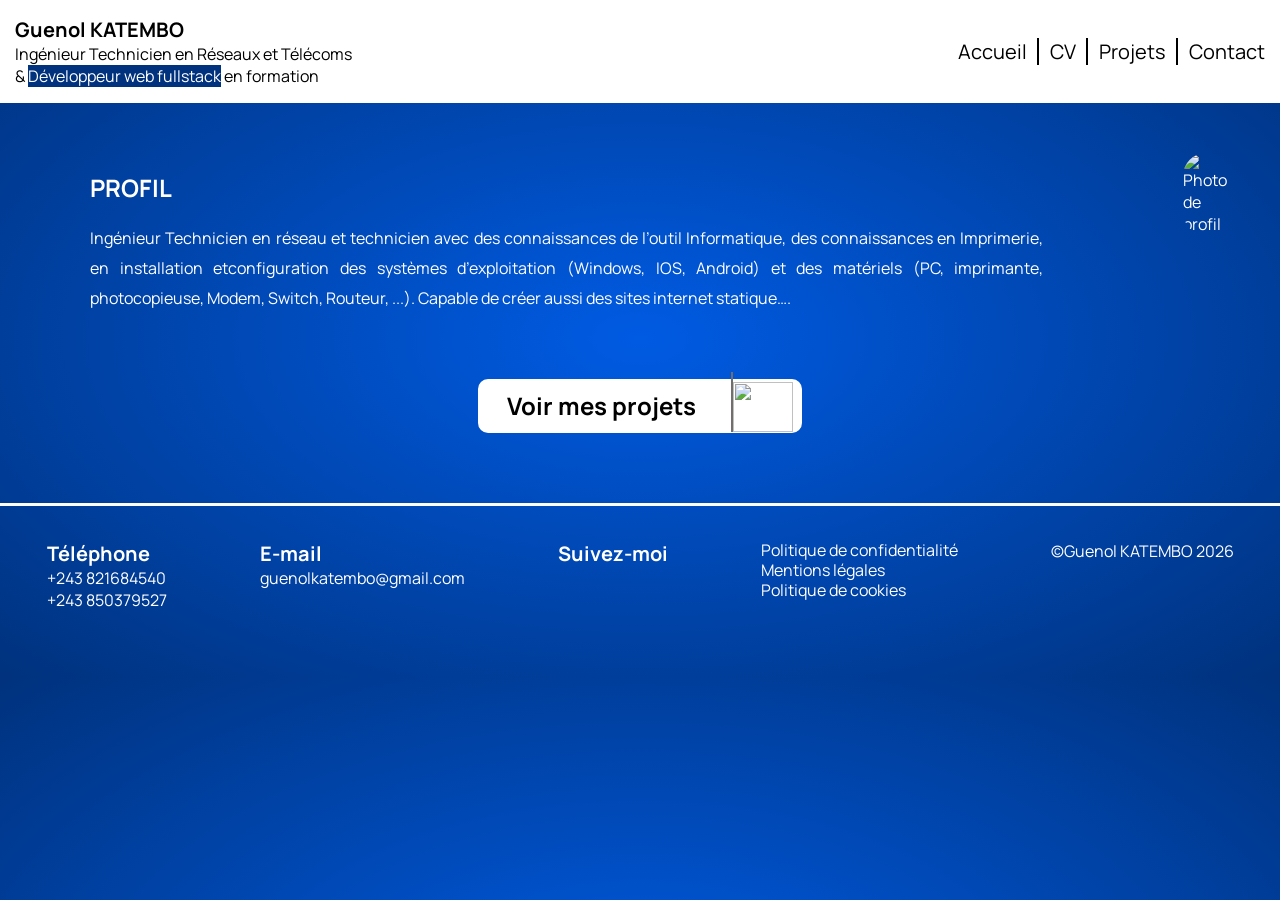
==== index.html @ f01c059b "Ajout des fichiers de base html et css" ====
<!DOCTYPE html>
<html lang="en">

<head>
    <meta charset="UTF-8">
    <meta name="viewport" content="width=device-width, initial-scale=1.0">
    <link rel="stylesheet" href="style.css">
    <link rel="preconnect" href="https://fonts.googleapis.com">
    <link rel="preconnect" href="https://fonts.gstatic.com" crossorigin>
    <link href="https://fonts.googleapis.com/css2?family=Manrope&family=Montserrat&display=swap" rel="stylesheet">
    <title>Accueil</title>
</head>

<body>
    <header>
        <div class="nom-grade">
            <p><strong>Guenol KATEMBO</strong><br>Ingénieur Technicien en Réseaux et Télécoms <br>& <mark>Développeur web fullstack</mark> en formation</p>
        </div>
        <nav class="nav-entete">
            <ul>
                <li>
                    <a class="nav-entete-list Accueil" href="index.html">Accueil</a>
                </li>
                <li class="nav-entete-list">
                    <a href="cv.html">CV</a>
                </li>
                <li class="nav-entete-list">
                    <a href="Projets.html">Projets</a>
                </li>
                <li class="nav-entete-list">
                    <a href="Contact.html">Contact</a>
                </li>
            </ul>
        </nav>
    </header>
    <main>
        <section class="mon-profil">
            <div class="mon-profil-h1">
                <h1>PROFIL</h1>
                <p>Ingénieur Technicien en réseau et technicien avec des connaissances de l’outil Informatique, des
                    connaissances en Imprimerie, en installation etconfiguration des systèmes d’exploitation (Windows, IOS,
                    Android) et des matériels (PC, imprimante, photocopieuse, Modem, Switch, Routeur, ...). Capable de créer
                    aussi des sites internet statique….
                </p>
            </div>
            <div>
                <img class="photo-principal" src="img/GUENOL BON copie.jpg" alt="Photo de profil">
            </div>
        </section>
        <div class="CTA">
            <p>Voir mes projets</p>
            <a href="Projets.html"><img class="cta-arrow" src="img/chevron-right.svg" alt=""></a>
        </div>
    </main>
    <footer>
        <hr>
        <nav class="nav-piedpage">
            <p><strong>Téléphone</strong><br>+243 821684540 <br>+243 850379527</p>
            <p><strong>E-mail</strong><br>guenolkatembo@gmail.com</p>
            <p><strong>Suivez-moi</strong><br>
                <a href=""></a><a href=""></a><a href=""></a><a href=""></a><a href=""></a><a href=""></a>
            </p>
            <p class="autre-nav-piedpage">
                <a href="">Politique de confidentialité</a>
                <a href="">Mentions légales</a>
                <a href="">Politique de cookies</a>
            </p>
            <p>©Guenol KATEMBO 2026</p>
        </nav>
    </footer>
</body>

</html>
---- style.css ----
body{
    background: radial-gradient(#005BE3 0%, #00327d 100%);
    color:white;
    margin: 0px;
    font-size: 1em;
    font-family: 'Manrope', sans-serif;
}
header{
    display: flex;
    justify-content: space-between;
    background-color: white;
    color:black;
    padding-left: 15px;
    padding-right: 15px;
    align-items: center;
}
.nav-entete-list{
    border-left: 2px solid black;
    padding-left: 11px; 
}

.nav-entete ul{
    align-items: center;
    display: flex; 
    list-style: none;
    gap: 10px;
    font-size: 1.25em;
}
.Accueil{
   border-left: 2px solid white; 
}
a{
    text-decoration: none;
    color:black;
}
h1{
    font-size: 1.5em;
}
.mon-profil{
    display: flex;
    justify-content: space-between;
    margin: 50px;
    gap: 60px;
}
.photo-principal{
    width: 617px;
    height: 471px;
    border-radius: 23px;
}
.mon-profil-h1{
    padding-right: 80px;
    padding-left: 40px;
    line-height: 30px;
    text-align: justify;
}
hr{
    height: 3px;
    color:white;
    border-width:0;
    background-color:white;
    margin-top: 70px;
}
.nav-piedpage{
    display: flex;
    flex-direction: row;
    justify-content: space-around;
    padding: 10px 0px 50px 0px;
}
.autre-nav-piedpage{
    display: flex;
    flex-direction: column;
    color: white;
    line-height: 20px;
}
.autre-nav-piedpage a{
    color: white;
}
.CTA{
    display: flex;
    justify-content: space-around;
    align-items: center;
    margin: auto;
    border: 2px solid white;
    border-radius: 10px;
    width: 300px;
    height: 50px;
    font-size: 24px;
    background-color: white;
    font-weight: bold;
    color: black;
    padding-left: 20px;
    gap: 20px;
}
.cta-arrow{
    width: 60px;
    height: 50px;
    border-left: 2px solid #716e6e;
    border-color: #716e6e;
    padding-top: 10px;
}
strong{
    font-size: 1.25em;
}
mark{
    background-color: #00327d;
    color:white
}
.contact-h1-cta{
    display: flex;
    gap: 300px;
    margin: auto;
    padding: 50px 50px 50px 150px ;
}
.contact-moi{
    display: flex;
    flex-direction: column;
    align-items: flex-start;
    padding-left: 150px;
}
.contact-moi div{
    display: flex;
    flex-direction: column;
    align-items: flex-start;
}
form {
    display: flex;
    flex-direction: column;
    border: 1px solid white;
    padding: 10px;
    background-color: #00327d;
}
.form-ligne{
    display: flex;
    flex-direction: row;
}
label {
    margin-bottom: 3px;
}
input[type='submit'] {
  width: 150px;
  margin: auto;
}
input,
textarea {
  padding: 15px;
  border-radius: 3px;
  border: none;
}
.h1-contact, .h1-projet {
    font-weight: lighter;
    font-size: 2em;
}
.h1-contact strong{
    font-weight: bold;
}
h2 {
    display: flex;
    justify-content: flex-end;
    align-items: center;
    padding-right: 10px;
    width: 264px;
    height: 64px;
    border:1px solid white;
    font-size: 1.5em;
    border-radius: 0px 10px 10px 0px;
}
.p-crowdfunding, .p-coworking {
    display: flex;
    justify-content: space-around;
    text-align: justify;
    line-height: 30px;
    gap: 100px;
    padding-left: 240px;
}
.h1-projet {
    padding: 50px 0px 50px 15px;
}
.image-crowd, .image-cowork {
    width: 370px;
    height: 283px;
    border-radius: 23px;
    padding-right: 10px;
}
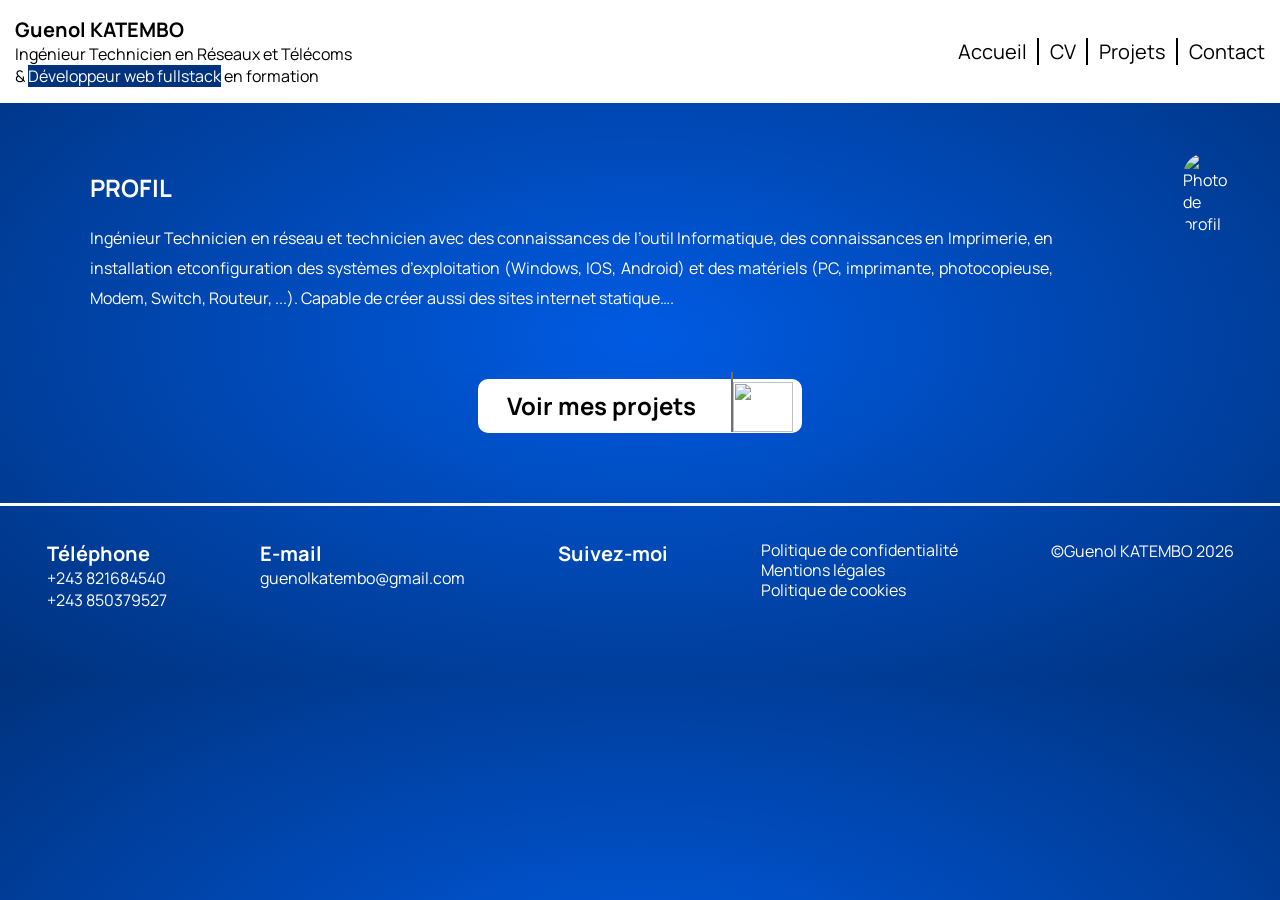
==== commit 03e057f4: "Modification des icones dans Footer" ====
--- a/index.html
+++ b/index.html
@@ -5,6 +5,7 @@
     <meta charset="UTF-8">
     <meta name="viewport" content="width=device-width, initial-scale=1.0">
     <link rel="stylesheet" href="style.css">
+    <link rel="stylesheet" href="https://cdn.jsdelivr.net/npm/@fortawesome/fontawesome-free@7.2.0/css/fontawesome.min.css">
     <link rel="preconnect" href="https://fonts.googleapis.com">
     <link rel="preconnect" href="https://fonts.gstatic.com" crossorigin>
     <link href="https://fonts.googleapis.com/css2?family=Manrope&family=Montserrat&display=swap" rel="stylesheet">
@@ -57,8 +58,8 @@
         <nav class="nav-piedpage">
             <p><strong>Téléphone</strong><br>+243 821684540 <br>+243 850379527</p>
             <p><strong>E-mail</strong><br>guenolkatembo@gmail.com</p>
-            <p><strong>Suivez-moi</strong><br>
-                <a href=""></a><a href=""></a><a href=""></a><a href=""></a><a href=""></a><a href=""></a>
+            <p class="lien-suimoi"><strong>Suivez-moi</strong><br>
+                <a href=""><img src="img/x.avif" alt=""></a><a href=""><img src="img/fb.avif" alt=""></a><a href=""><img src="img/insta.avif" alt=""></a>
             </p>
             <p class="autre-nav-piedpage">
                 <a href="">Politique de confidentialité</a>
--- a/style.css
+++ b/style.css
@@ -1,81 +1,94 @@
-body{
+body {
     background: radial-gradient(#005BE3 0%, #00327d 100%);
-    color:white;
+    color: white;
     margin: 0px;
     font-size: 1em;
     font-family: 'Manrope', sans-serif;
 }
-header{
+
+header {
     display: flex;
     justify-content: space-between;
     background-color: white;
-    color:black;
+    color: black;
     padding-left: 15px;
     padding-right: 15px;
     align-items: center;
 }
-.nav-entete-list{
+
+.nav-entete-list {
     border-left: 2px solid black;
-    padding-left: 11px; 
-}
-
-.nav-entete ul{
-    align-items: center;
-    display: flex; 
+    padding-left: 11px;
+}
+
+.nav-entete ul {
+    align-items: center;
+    display: flex;
     list-style: none;
     gap: 10px;
     font-size: 1.25em;
 }
-.Accueil{
-   border-left: 2px solid white; 
-}
-a{
+
+.Accueil {
+    border-left: 2px solid white;
+}
+
+a {
     text-decoration: none;
-    color:black;
-}
-h1{
+    color: black;
+}
+
+h1 {
     font-size: 1.5em;
 }
-.mon-profil{
+
+.mon-profil {
     display: flex;
     justify-content: space-between;
     margin: 50px;
-    gap: 60px;
-}
-.photo-principal{
-    width: 617px;
-    height: 471px;
+    gap: 50px;
+}
+
+.photo-principal {
+    width: 494px;
+    height: 377px;
     border-radius: 23px;
 }
-.mon-profil-h1{
+
+.mon-profil-h1 {
     padding-right: 80px;
     padding-left: 40px;
     line-height: 30px;
     text-align: justify;
 }
-hr{
+
+hr {
     height: 3px;
-    color:white;
-    border-width:0;
-    background-color:white;
+    color: white;
+    border-width: 0;
+    background-color: white;
     margin-top: 70px;
 }
-.nav-piedpage{
+
+.nav-piedpage {
     display: flex;
     flex-direction: row;
     justify-content: space-around;
     padding: 10px 0px 50px 0px;
 }
-.autre-nav-piedpage{
+
+.autre-nav-piedpage {
     display: flex;
     flex-direction: column;
     color: white;
     line-height: 20px;
 }
-.autre-nav-piedpage a{
-    color: white;
-}
-.CTA{
+
+.autre-nav-piedpage a {
+    color: white;
+}
+
+.CTA {
     display: flex;
     justify-content: space-around;
     align-items: center;
@@ -91,37 +104,44 @@
     padding-left: 20px;
     gap: 20px;
 }
-.cta-arrow{
+
+.cta-arrow {
     width: 60px;
     height: 50px;
     border-left: 2px solid #716e6e;
     border-color: #716e6e;
     padding-top: 10px;
 }
-strong{
+
+strong {
     font-size: 1.25em;
 }
-mark{
+
+mark {
     background-color: #00327d;
-    color:white
-}
-.contact-h1-cta{
+    color: white
+}
+
+.contact-h1-cta {
     display: flex;
     gap: 300px;
     margin: auto;
-    padding: 50px 50px 50px 150px ;
-}
-.contact-moi{
+    padding: 50px 50px 50px 150px;
+}
+
+.contact-moi {
     display: flex;
     flex-direction: column;
     align-items: flex-start;
     padding-left: 150px;
 }
-.contact-moi div{
+
+.contact-moi div {
     display: flex;
     flex-direction: column;
     align-items: flex-start;
 }
+
 form {
     display: flex;
     flex-direction: column;
@@ -129,30 +149,39 @@
     padding: 10px;
     background-color: #00327d;
 }
-.form-ligne{
+
+.form-ligne {
     display: flex;
     flex-direction: row;
 }
+
 label {
     margin-bottom: 3px;
 }
+
 input[type='submit'] {
-  width: 150px;
-  margin: auto;
-}
+    width: 150px;
+    margin: auto;
+}
+
 input,
 textarea {
-  padding: 15px;
-  border-radius: 3px;
-  border: none;
-}
-.h1-contact, .h1-projet {
+    padding: 15px;
+    border-radius: 3px;
+    border: none;
+}
+
+.h1-contact,
+.h1-projet,
+.h1-cv {
     font-weight: lighter;
     font-size: 2em;
 }
-.h1-contact strong{
+
+.h1-contact strong {
     font-weight: bold;
 }
+
 h2 {
     display: flex;
     justify-content: flex-end;
@@ -160,11 +189,15 @@
     padding-right: 10px;
     width: 264px;
     height: 64px;
-    border:1px solid white;
+    border: 1px solid white;
     font-size: 1.5em;
     border-radius: 0px 10px 10px 0px;
 }
-.p-crowdfunding, .p-coworking {
+
+.p-crowdfunding,
+.p-coworking,
+.p-competence,
+.s-experience {
     display: flex;
     justify-content: space-around;
     text-align: justify;
@@ -172,12 +205,82 @@
     gap: 100px;
     padding-left: 240px;
 }
-.h1-projet {
+
+.h1-projet,
+.h1-cv {
     padding: 50px 0px 50px 15px;
 }
-.image-crowd, .image-cowork {
+
+.image-crowd,
+.image-cowork,
+.image-ik {
     width: 370px;
     height: 283px;
     border-radius: 23px;
     padding-right: 10px;
+}
+
+.image-ik2 {
+    width: 283px;
+    height: 370px;
+    border-radius: 23px;
+    padding-right: 10px;
+}
+
+.h2-cv {
+    background-color: white;
+    color: #00327d;
+}
+
+h3 {
+    font-weight: lighter;
+    font-size: 1.25em;
+}
+
+h3 strong {
+    font-weight: bold;
+    font-size: 1em;
+}
+
+.Etudes {
+    display: block;
+    text-align: justify;
+    line-height: 25px;
+    gap: 100px;
+    padding-left: 240px;
+    padding-bottom: 50px;
+}
+
+.p-competence {
+    display: block;
+    text-align: justify;
+    line-height: 25px;
+    gap: 100px;
+    padding: 0px 100px 10px 240px;
+}
+
+a:hover {
+    color: #005BE3;
+}
+
+a:active {
+    border-bottom: 3px solid salmon;
+}
+
+.autre-nav-piedpage :focus {
+    background-color: rgb(175, 26, 209);
+}
+
+.lien-suimoi {
+    display: block;
+}
+
+.lien-suimoi img {
+    width: 20%;
+}
+
+@media (max-height: 960px) {
+    body {
+        align-items: baseline;
+    }
 }
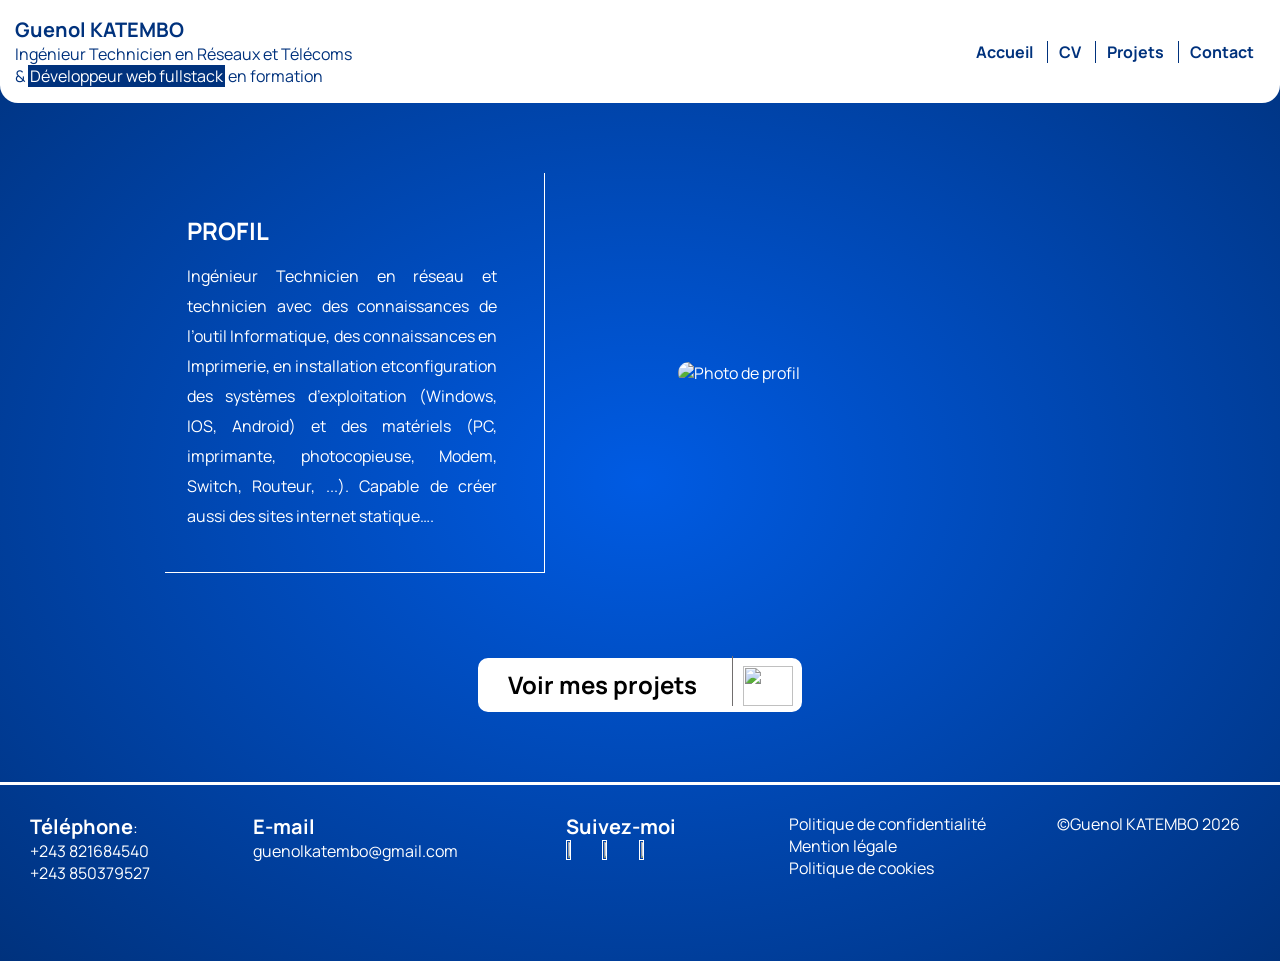
==== commit a67ffd99: "Modification entete et pied de page de la page Acceuil et CV + Responsive Tablette" ====
--- a/index.html
+++ b/index.html
@@ -5,7 +5,8 @@
     <meta charset="UTF-8">
     <meta name="viewport" content="width=device-width, initial-scale=1.0">
     <link rel="stylesheet" href="style.css">
-    <link rel="stylesheet" href="https://cdn.jsdelivr.net/npm/@fortawesome/fontawesome-free@7.2.0/css/fontawesome.min.css">
+    <link rel="stylesheet"
+        href="https://cdn.jsdelivr.net/npm/@fortawesome/fontawesome-free@7.2.0/css/fontawesome.min.css">
     <link rel="preconnect" href="https://fonts.googleapis.com">
     <link rel="preconnect" href="https://fonts.gstatic.com" crossorigin>
     <link href="https://fonts.googleapis.com/css2?family=Manrope&family=Montserrat&display=swap" rel="stylesheet">
@@ -14,60 +15,64 @@
 
 <body>
     <header>
-        <div class="nom-grade">
-            <p><strong>Guenol KATEMBO</strong><br>Ingénieur Technicien en Réseaux et Télécoms <br>& <mark>Développeur web fullstack</mark> en formation</p>
+        <div>
+            <p><strong>Guenol KATEMBO</strong><br>Ingénieur Technicien en Réseaux et Télécoms <br>& <mark>Développeur
+                    web fullstack</mark> en formation</p>
         </div>
         <nav class="nav-entete">
-            <ul>
-                <li>
-                    <a class="nav-entete-list Accueil" href="index.html">Accueil</a>
-                </li>
-                <li class="nav-entete-list">
-                    <a href="cv.html">CV</a>
-                </li>
-                <li class="nav-entete-list">
-                    <a href="Projets.html">Projets</a>
-                </li>
-                <li class="nav-entete-list">
-                    <a href="Contact.html">Contact</a>
-                </li>
-            </ul>
+            <a class="nav-entete-list Accueil" href="index.html">Accueil</a>
+            <a class="nav-entete-list" href="cv.html">CV</a>
+            <a class="nav-entete-list" href="Projets.html">Projets</a>
+            <a class="nav-entete-list" href="Contact.html">Contact</a>
         </nav>
     </header>
     <main>
         <section class="mon-profil">
-            <div class="mon-profil-h1">
-                <h1>PROFIL</h1>
-                <p>Ingénieur Technicien en réseau et technicien avec des connaissances de l’outil Informatique, des
-                    connaissances en Imprimerie, en installation etconfiguration des systèmes d’exploitation (Windows, IOS,
-                    Android) et des matériels (PC, imprimante, photocopieuse, Modem, Switch, Routeur, ...). Capable de créer
-                    aussi des sites internet statique….
-                </p>
-            </div>
-            <div>
-                <img class="photo-principal" src="img/GUENOL BON copie.jpg" alt="Photo de profil">
+            <div class="mon-profil-main">
+                <div class="mon-profil-text">
+                    <h1>PROFIL</h1>
+                    <p>Ingénieur Technicien en réseau et technicien avec des connaissances de l’outil Informatique, des
+                        connaissances en Imprimerie, en installation etconfiguration des systèmes d’exploitation (Windows,
+                        IOS,
+                        Android) et des matériels (PC, imprimante, photocopieuse, Modem, Switch, Routeur, ...). Capable de
+                        créer
+                        aussi des sites internet statique….
+                    </p>
+                </div>
+                <div class="photo-principal">
+                    <img src="c1.jpg" alt="Photo de profil">
+                </div>
             </div>
         </section>
         <div class="CTA">
             <p>Voir mes projets</p>
-            <a href="Projets.html"><img class="cta-arrow" src="img/chevron-right.svg" alt=""></a>
+            <a href="Projets.html"><img class="cta-arrow" src="chevron.png" alt=""></a>
         </div>
     </main>
-    <footer>
-        <hr>
-        <nav class="nav-piedpage">
-            <p><strong>Téléphone</strong><br>+243 821684540 <br>+243 850379527</p>
-            <p><strong>E-mail</strong><br>guenolkatembo@gmail.com</p>
-            <p class="lien-suimoi"><strong>Suivez-moi</strong><br>
-                <a href=""><img src="img/x.avif" alt=""></a><a href=""><img src="img/fb.avif" alt=""></a><a href=""><img src="img/insta.avif" alt=""></a>
-            </p>
-            <p class="autre-nav-piedpage">
-                <a href="">Politique de confidentialité</a>
-                <a href="">Mentions légales</a>
-                <a href="">Politique de cookies</a>
-            </p>
-            <p>©Guenol KATEMBO 2026</p>
-        </nav>
+    <hr>
+    <footer class="nav-footer">
+        <div class="footer-item">
+            <div><strong>Téléphone</strong>:</div>
+            <div>+243 821684540<br>+243 850379527</div>
+        </div>
+        <div class="footer-item">
+            <div><strong>E-mail</strong></div>
+            <div>guenolkatembo@gmail.com</div>
+        </div>
+        <div class="footer-item">
+            <div><strong>Suivez-moi</strong></div>
+            <div class="reseaux-sociaux">
+                <a href=""><img src="x.png" alt=""></a>
+                <a href=""><img src="what.png" alt=""></a>
+                <a href=""><img src="youtube.png" alt=""></a>
+            </div>
+        </div>
+        <div class="footer-item Politique">
+            <a href="#">Politique de confidentialité</a>
+            <a href="#">Mention légale</a>
+            <a href="#">Politique de cookies</a>
+        </div>
+        <div>©Guenol KATEMBO 2026</div>
     </footer>
 </body>
 
--- a/style.css
+++ b/style.css
@@ -10,27 +10,26 @@
     display: flex;
     justify-content: space-between;
     background-color: white;
-    color: black;
+    color:#00327d;
     padding-left: 15px;
     padding-right: 15px;
     align-items: center;
+    border-radius: 0px 0px 18px 18px;
+}
+mark {
+    padding: 0px 2px;
 }
 
 .nav-entete-list {
-    border-left: 2px solid black;
+    border-left: 1px solid #00327d;
     padding-left: 11px;
-}
-
-.nav-entete ul {
-    align-items: center;
-    display: flex;
-    list-style: none;
-    gap: 10px;
-    font-size: 1.25em;
+    padding-right: 11px;
+    color: #00327d;
+    font-weight: bold;
 }
 
 .Accueil {
-    border-left: 2px solid white;
+    border-left: 1px solid white;
 }
 
 a {
@@ -44,22 +43,45 @@
 
 .mon-profil {
     display: flex;
-    justify-content: space-between;
-    margin: 50px;
-    gap: 50px;
-}
-
+    align-items: center;
+    padding: 70px 7% 85px;
+}
+.mon-profil-main {
+    width: 100%;
+    max-width: 950px;
+    margin: auto;
+    display: grid;
+    grid-template-columns: 1fr 1.15fr;
+    column-gap: 14%;
+    row-gap: 72px;
+    align-items: center;
+    text-align: justify;
+}
+.mon-profil-text {
+    min-height: 344px;
+    padding: 28px 35px 25px 22px;
+    border-right: 1px solid white;
+    border-bottom: 1px solid white;
+}
+.mon-profil-text h1 {
+    line-height: 20px;
+    margin-bottom: 20px;
+}
+.mon-profil-text p {
+    line-height: 30px;
+    max-width: 310px;
+}
 .photo-principal {
-    width: 494px;
-    height: 377px;
-    border-radius: 23px;
-}
-
-.mon-profil-h1 {
-    padding-right: 80px;
-    padding-left: 40px;
-    line-height: 30px;
-    text-align: justify;
+    width: 100%;
+    max-width: 463px;
+    overflow: hidden;
+    border-radius: 12px;
+}
+.photo-principal img {
+    width: 100%;
+    height: 100%;
+    display: block;
+    object-fit: cover;
 }
 
 hr {
@@ -70,21 +92,24 @@
     margin-top: 70px;
 }
 
-.nav-piedpage {
-    display: flex;
-    flex-direction: row;
-    justify-content: space-around;
-    padding: 10px 0px 50px 0px;
-}
-
-.autre-nav-piedpage {
+.nav-footer {
+    display: grid;
+    grid-template-columns: 1fr 1.4fr 1fr 1.2fr 1fr;
+    align-items: start;
+    min-height: 148px;
+    padding-top: 20px;
+    margin-left: 30px;
+}
+
+.footer-item {
     display: flex;
     flex-direction: column;
-    color: white;
-    line-height: 20px;
-}
-
-.autre-nav-piedpage a {
+}
+.reseaux-sociaux img {
+    width: 15%;
+    height: 15%;
+}
+.footer-item a {
     color: white;
 }
 
@@ -106,10 +131,11 @@
 }
 
 .cta-arrow {
-    width: 60px;
-    height: 50px;
-    border-left: 2px solid #716e6e;
+    width: 50px;
+    height: 40px;
+    border-left: 1px solid #716e6e;
     border-color: #716e6e;
+    padding-left: 10px;
     padding-top: 10px;
 }
 
@@ -283,4 +309,13 @@
     body {
         align-items: baseline;
     }
-}+}
+/* Tablette */
+@media (max-width: 900px) {
+    header { padding: 17px 25px; }
+    nav a { font-size: 18px; padding: 0 12px; }
+    .mon-profil { padding: 55px 5% 65px; }
+    .mon-profil-main { column-gap: 7%; }
+    .mon-profil-text { padding-left: 10px; padding-right: 20px; }
+    .nav-footer { grid-template-columns: repeat(2, 1fr); }
+}
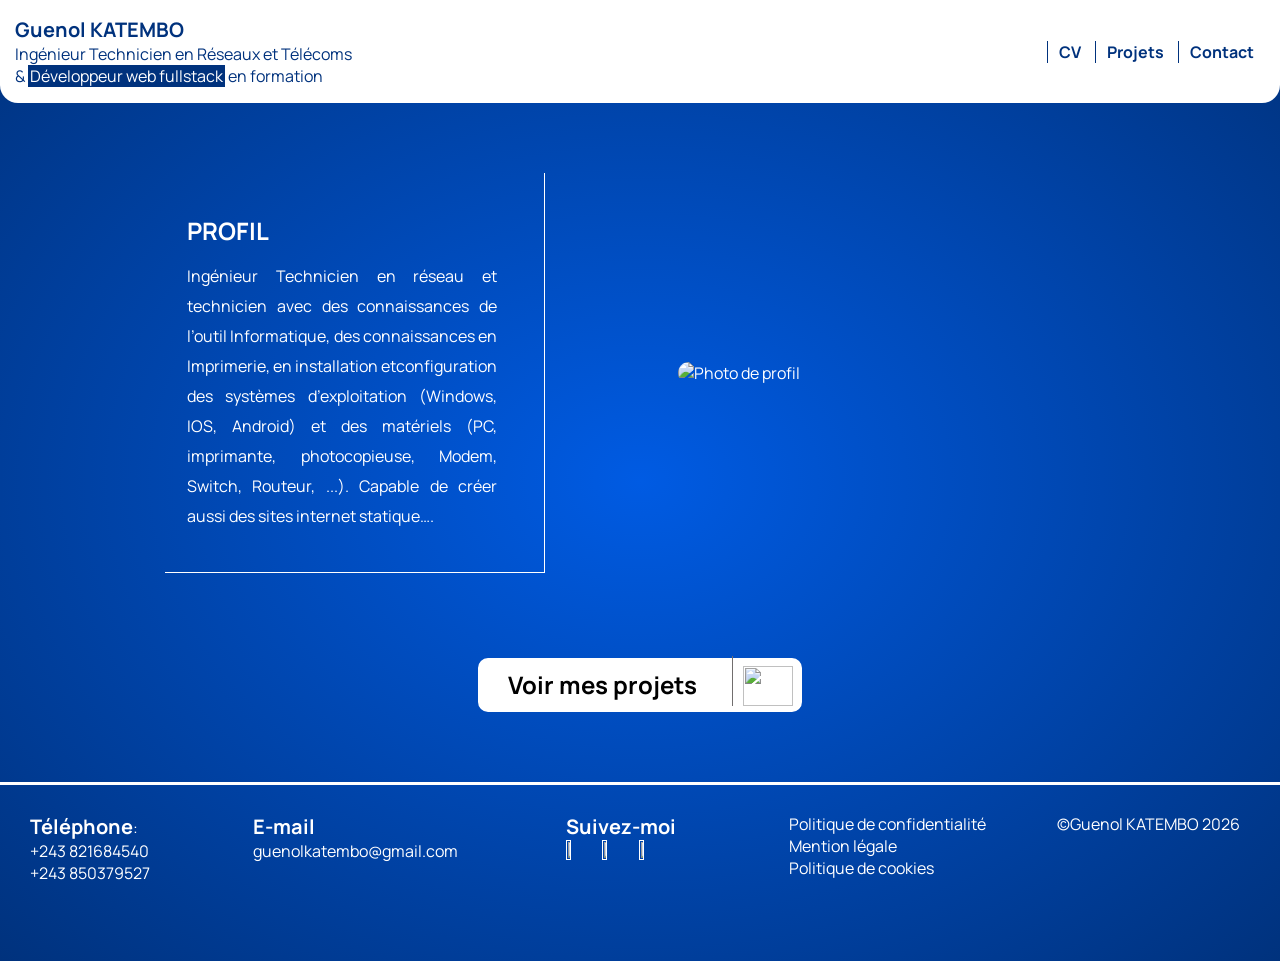
==== commit ba3bfc5d: "Remplacement des photos dans les fichiers index, cv et projets" ====
--- a/index.html
+++ b/index.html
@@ -20,8 +20,7 @@
                     web fullstack</mark> en formation</p>
         </div>
         <nav class="nav-entete">
-            <a class="nav-entete-list Accueil" href="index.html">Accueil</a>
-            <a class="nav-entete-list" href="cv.html">CV</a>
+            <a class="nav-entete-list cv" href="cv.html">CV</a>
             <a class="nav-entete-list" href="Projets.html">Projets</a>
             <a class="nav-entete-list" href="Contact.html">Contact</a>
         </nav>
@@ -32,9 +31,11 @@
                 <div class="mon-profil-text">
                     <h1>PROFIL</h1>
                     <p>Ingénieur Technicien en réseau et technicien avec des connaissances de l’outil Informatique, des
-                        connaissances en Imprimerie, en installation etconfiguration des systèmes d’exploitation (Windows,
+                        connaissances en Imprimerie, en installation etconfiguration des systèmes d’exploitation
+                        (Windows,
                         IOS,
-                        Android) et des matériels (PC, imprimante, photocopieuse, Modem, Switch, Routeur, ...). Capable de
+                        Android) et des matériels (PC, imprimante, photocopieuse, Modem, Switch, Routeur, ...). Capable
+                        de
                         créer
                         aussi des sites internet statique….
                     </p>
--- a/style.css
+++ b/style.css
@@ -74,7 +74,7 @@
 .photo-principal {
     width: 100%;
     max-width: 463px;
-    overflow: hidden;
+    overflow: auto;
     border-radius: 12px;
 }
 .photo-principal img {
@@ -304,7 +304,7 @@
 .lien-suimoi img {
     width: 20%;
 }
-
+/* RESPONSIVE */
 @media (max-height: 960px) {
     body {
         align-items: baseline;
@@ -312,10 +312,88 @@
 }
 /* Tablette */
 @media (max-width: 900px) {
-    header { padding: 17px 25px; }
-    nav a { font-size: 18px; padding: 0 12px; }
+    header { 
+        padding: 17px 25px; 
+    }
+    .nav-entete-list a { 
+        font-size: 1.13em; 
+        padding: 0 12px; 
+    }
     .mon-profil { padding: 55px 5% 65px; }
     .mon-profil-main { column-gap: 7%; }
     .mon-profil-text { padding-left: 10px; padding-right: 20px; }
     .nav-footer { grid-template-columns: repeat(2, 1fr); }
 }
+/* Mobile */
+@media (max-width: 700px) {
+    header {
+    min-height: 82px;
+    border-radius: 0 0 14px 14px;
+  }
+
+  p { font-size: 0.7em; }
+
+  .menu-toggle { display: block; }
+
+  .nav-entete {
+    position: absolute;
+    top: 82px;
+    left: 0;
+    width: 100%;
+    padding: 12px 25px 18px;
+    background: #fff;
+    flex-direction: column;
+    align-items: stretch;
+  }
+
+  .nav-entete-list a { padding: 13px 0; font-size: 20px; }
+  .nav-entete-list a + a { border-left: 0; border-top: 1px solid #d5dce5; }
+
+  .mon-profil {
+    min-height: auto;
+    padding: 48px 25px 55px;
+  }
+
+  .mon-profil-main {
+    grid-template-columns: 1fr;
+    gap: 35px;
+  }
+
+  .mon-profil-text {
+    min-height: auto;
+    border-right: 0;
+    border-bottom: 1px solid white;
+    padding: 0 0 30px;
+  }
+
+  .mon-profil-text h1 { font-size: 2.7em; }
+  .mon-profil-text p { max-width: none; font-size: 0.9; }
+
+  .photo-principal {
+    max-width: none;
+    justify-self: stretch;
+  }
+
+  .CTA {
+    grid-column: auto;
+    margin-top: 4px;
+  }
+
+  footer {
+    grid-template-columns: 1fr 1fr;
+    padding: 25px;
+    gap: 28px 18px;
+  }
+}
+/* Petit mobile */
+@media (max-width: 430px) {
+  header { 
+    padding: 14px 18px; 
+}
+  p { max-width: 240px; }
+  .mon-profil { padding: 40px 18px 48px; }
+  .mon-profil-text h1 { font-size: 38px; }
+  .mon-profil-text p { font-size: 13px; }
+  .CTA { width: 100%; max-width: 260px; }
+  footer { grid-template-columns: 1fr; }
+}
